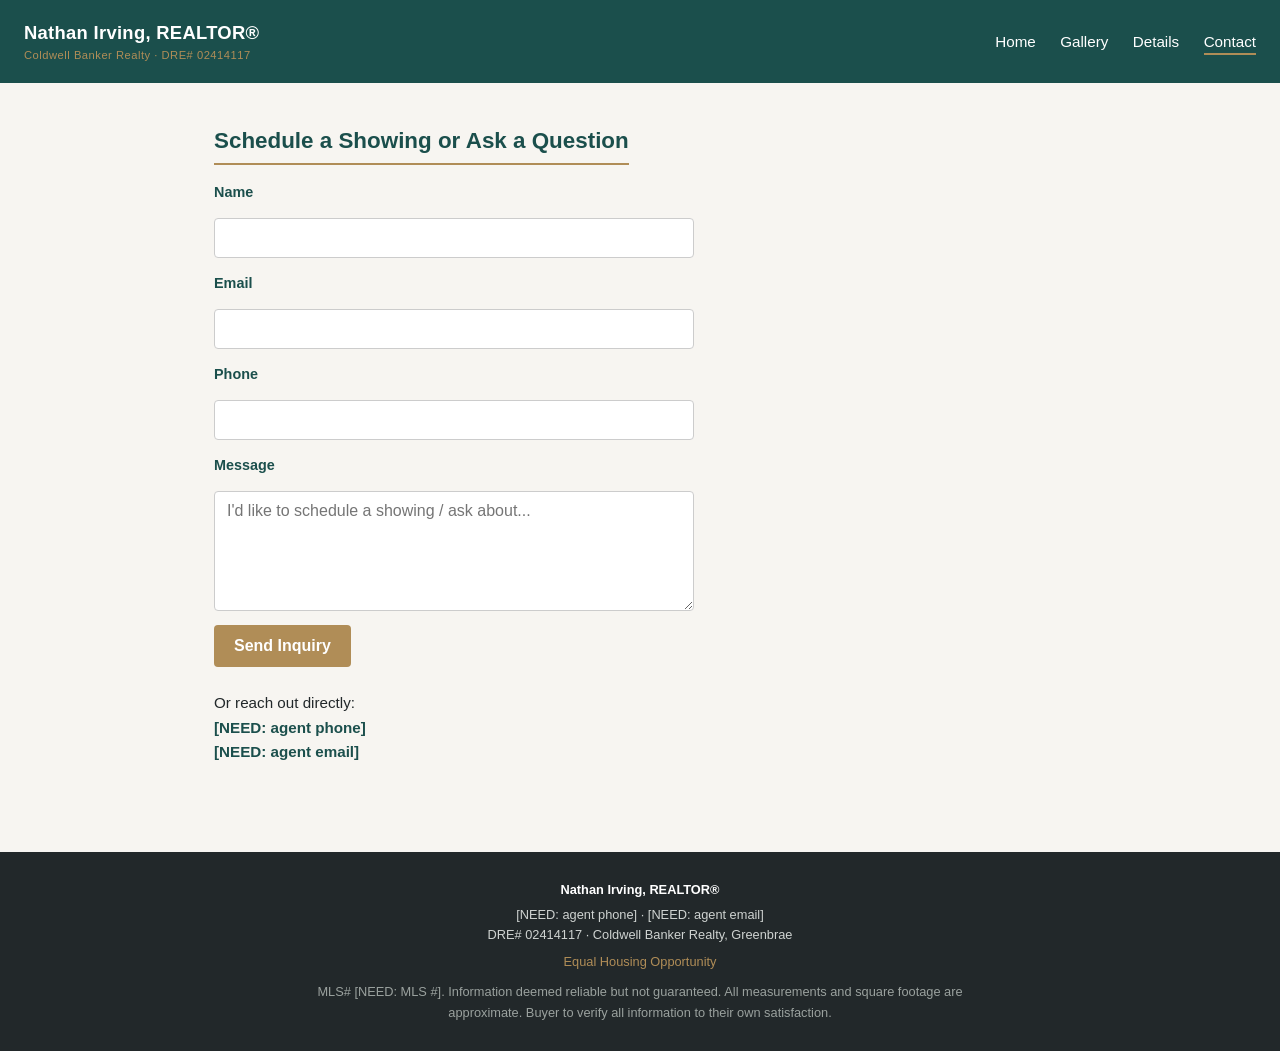
==== contact.html @ 9912d6c3 "Scaffold listing microsite for 38 Redwood Four-page static site (home, gallery, details, contact) bu" ====
<!DOCTYPE html>
<html lang="en">
<head>
<meta charset="UTF-8">
<meta name="viewport" content="width=device-width, initial-scale=1.0">
<title>Contact | 38 Redwood [NEED: St/Dr/Ave], [NEED: City], CA [NEED: ZIP]</title>
<link rel="stylesheet" href="style.css">
</head>
<body>

<header>
  <div class="brand">Nathan Irving, REALTOR®<span class="dre">Coldwell Banker Realty &middot; DRE# 02414117</span></div>
  <nav>
    <a href="index.html">Home</a>
    <a href="gallery.html">Gallery</a>
    <a href="details.html">Details</a>
    <a href="contact.html" class="active">Contact</a>
  </nav>
</header>

<main>
  <section>
    <h2>Schedule a Showing or Ask a Question</h2>
    <form action="[FORMSPREE_ENDPOINT]" method="POST">
      <input type="hidden" name="_subject" value="New inquiry: 38 Redwood [NEED: St/Dr/Ave], [NEED: City], CA [NEED: ZIP]">

      <label for="name">Name</label>
      <input type="text" id="name" name="name" required>

      <label for="email">Email</label>
      <input type="email" id="email" name="email" required>

      <label for="phone">Phone</label>
      <input type="tel" id="phone" name="phone">

      <label for="message">Message</label>
      <textarea id="message" name="message" placeholder="I'd like to schedule a showing / ask about..."></textarea>

      <button type="submit">Send Inquiry</button>
    </form>

    <div class="contact-direct">
      <p>Or reach out directly:</p>
      <p><a href="tel:[NEED: agent phone]">[NEED: agent phone]</a></p>
      <p><a href="mailto:[NEED: agent email]">[NEED: agent email]</a></p>
    </div>
  </section>
</main>

<footer>
  <div class="agent-line">Nathan Irving, REALTOR®</div>
  <div>[NEED: agent phone] &middot; [NEED: agent email]</div>
  <div>DRE# 02414117 &middot; Coldwell Banker Realty, Greenbrae</div>
  <span class="eho">Equal Housing Opportunity</span>
  <p class="disclaimer">MLS# [NEED: MLS #]. Information deemed reliable but not guaranteed. All measurements and square footage are approximate. Buyer to verify all information to their own satisfaction.</p>
</footer>

</body>
</html>
---- style.css ----
:root {
  --teal: #1B4F4C;
  --gold: #B08D57;
  --cream: #F7F5F1;
  --dark: #22282A;
  --gray: #6B7270;
}

* { box-sizing: border-box; margin: 0; padding: 0; }

body {
  font-family: Arial, Helvetica, sans-serif;
  color: var(--dark);
  background: var(--cream);
  line-height: 1.6;
}

a { color: inherit; text-decoration: none; }

/* Header / Nav */
header {
  background: var(--teal);
  color: #fff;
  padding: 18px 24px;
  display: flex;
  justify-content: space-between;
  align-items: center;
  flex-wrap: wrap;
  gap: 10px;
}

header .brand {
  font-size: 1.15rem;
  font-weight: bold;
  letter-spacing: 0.3px;
}

header .brand .dre {
  display: block;
  font-size: 0.7rem;
  font-weight: normal;
  color: var(--gold);
  letter-spacing: 0.5px;
}

nav a {
  color: #fff;
  margin-left: 20px;
  font-size: 0.95rem;
  padding-bottom: 3px;
  border-bottom: 2px solid transparent;
}

nav a:hover, nav a.active {
  border-bottom: 2px solid var(--gold);
}

/* Hero */
.hero {
  background: var(--dark);
  color: #fff;
  padding: 70px 24px;
  text-align: center;
}

.hero h1 {
  font-size: 2rem;
  margin-bottom: 8px;
}

.hero .tagline {
  color: var(--gold);
  font-size: 1.1rem;
  margin-bottom: 20px;
}

.hero .price {
  font-size: 2.2rem;
  font-weight: bold;
}

/* Stats bar */
.stats {
  display: flex;
  justify-content: center;
  gap: 40px;
  flex-wrap: wrap;
  background: #fff;
  padding: 24px;
  border-bottom: 1px solid #e2ddd3;
}

.stats .stat { text-align: center; }
.stats .stat .num { font-size: 1.4rem; font-weight: bold; color: var(--teal); }
.stats .stat .label { font-size: 0.8rem; color: var(--gray); text-transform: uppercase; letter-spacing: 0.5px; }

/* Sections */
main { max-width: 900px; margin: 0 auto; padding: 40px 24px; }

section { margin-bottom: 48px; }

h2 {
  color: var(--teal);
  font-size: 1.4rem;
  margin-bottom: 16px;
  border-bottom: 2px solid var(--gold);
  display: inline-block;
  padding-bottom: 4px;
}

ul.features { list-style: none; }
ul.features li {
  padding: 8px 0 8px 28px;
  position: relative;
  border-bottom: 1px solid #e2ddd3;
}
ul.features li::before {
  content: "\2713";
  position: absolute;
  left: 0;
  color: var(--gold);
  font-weight: bold;
}

/* Gallery */
.gallery-grid {
  display: grid;
  grid-template-columns: repeat(auto-fit, minmax(260px, 1fr));
  gap: 16px;
}
.gallery-grid img {
  width: 100%;
  height: 220px;
  object-fit: cover;
  border-radius: 4px;
}

/* Map */
.map-embed { width: 100%; height: 360px; border: 0; border-radius: 4px; }

/* Contact form */
form { display: flex; flex-direction: column; gap: 14px; max-width: 480px; }
label { font-size: 0.9rem; font-weight: bold; color: var(--teal); }
input, textarea {
  padding: 10px 12px;
  border: 1px solid #ccc;
  border-radius: 4px;
  font-family: inherit;
  font-size: 1rem;
}
textarea { min-height: 120px; resize: vertical; }
button[type="submit"] {
  background: var(--gold);
  color: #fff;
  border: none;
  padding: 12px 20px;
  font-size: 1rem;
  font-weight: bold;
  border-radius: 4px;
  cursor: pointer;
  align-self: flex-start;
}
button[type="submit"]:hover { background: var(--teal); }

.contact-direct { margin-top: 24px; font-size: 0.95rem; }
.contact-direct a { color: var(--teal); font-weight: bold; }

/* Footer / compliance */
footer {
  background: var(--dark);
  color: #cfd3d1;
  padding: 28px 24px;
  font-size: 0.8rem;
  text-align: center;
}
footer .disclaimer { max-width: 700px; margin: 10px auto 0; color: #9aa19e; }
footer .agent-line { color: #fff; font-weight: bold; margin-bottom: 4px; }
footer .eho { color: var(--gold); margin-top: 6px; display: block; }

/* Placeholders (pre-photo / pre-address) */
.photo-placeholder, .map-placeholder {
  display: flex;
  flex-direction: column;
  align-items: center;
  justify-content: center;
  gap: 6px;
  background: #fff;
  border: 2px dashed #cfc6b5;
  border-radius: 4px;
  color: var(--gray);
  font-size: 0.9rem;
  text-align: center;
  padding: 12px;
}
.photo-placeholder { height: 220px; }
.photo-placeholder span { font-size: 0.75rem; color: #a49c8c; }
.map-placeholder { height: 360px; }

@media (max-width: 600px) {
  nav a { margin-left: 12px; font-size: 0.85rem; }
  .hero h1 { font-size: 1.5rem; }
  .hero .price { font-size: 1.7rem; }
}
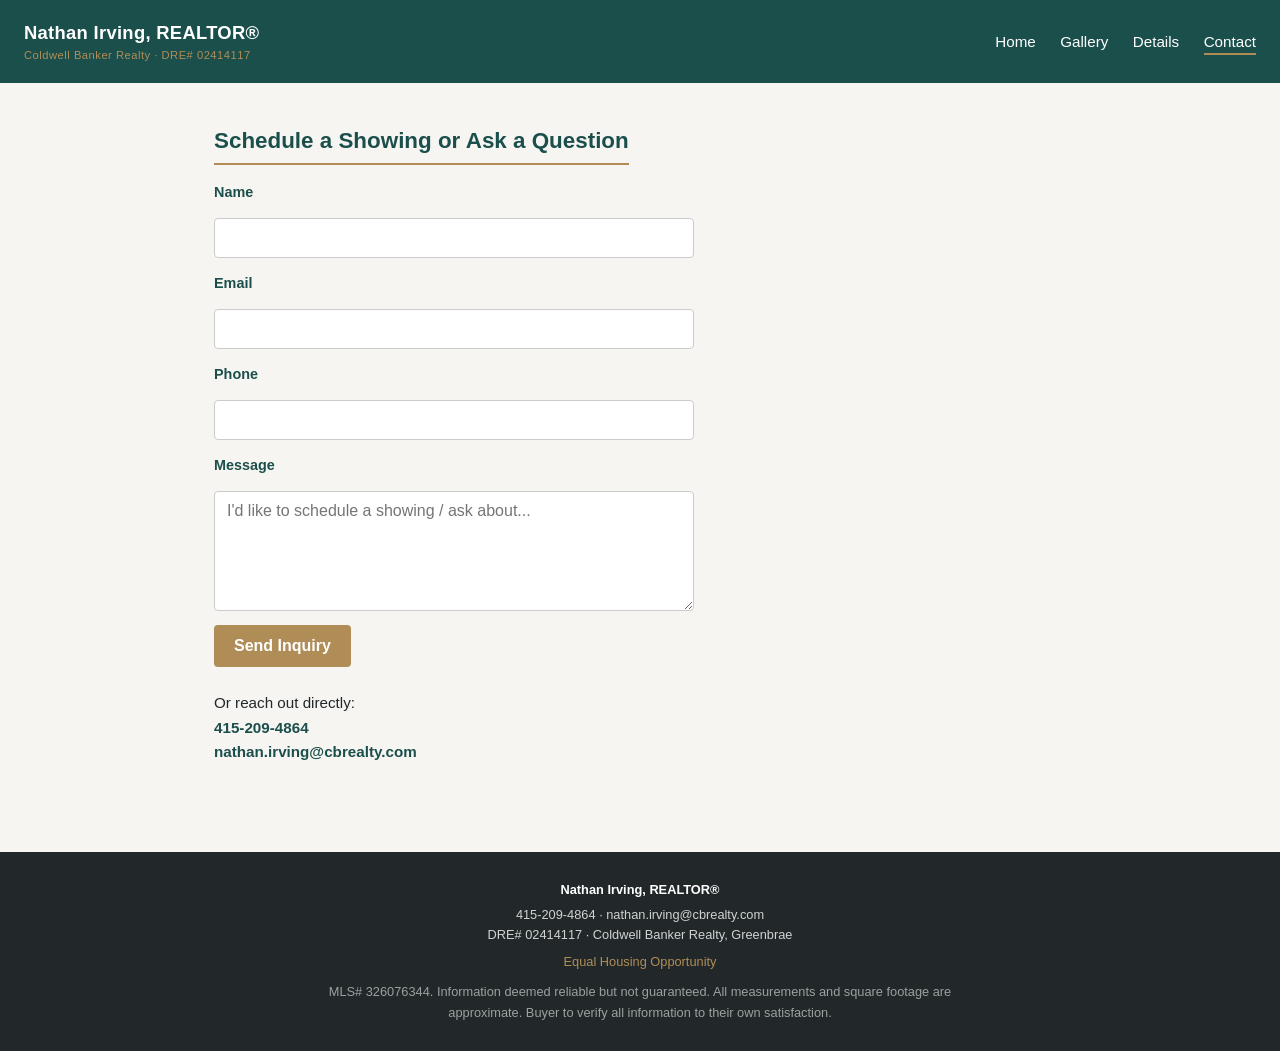
==== commit 9d373f2d: "Fill in listing content for 38 Redwood Rd, Fairfax Replace the placeholder scaffold with the final l" ====
--- a/contact.html
+++ b/contact.html
@@ -3,13 +3,13 @@
 <head>
 <meta charset="UTF-8">
 <meta name="viewport" content="width=device-width, initial-scale=1.0">
-<title>Contact | 38 Redwood [NEED: St/Dr/Ave], [NEED: City], CA [NEED: ZIP]</title>
+<title>Contact | 38 Redwood Rd, Fairfax, CA 94930</title>
 <link rel="stylesheet" href="style.css">
 </head>
 <body>
 
 <header>
-  <div class="brand">Nathan Irving, REALTOR®<span class="dre">Coldwell Banker Realty &middot; DRE# 02414117</span></div>
+  <div class="brand">Nathan Irving, REALTOR&reg;<span class="dre">Coldwell Banker Realty &middot; DRE# 02414117</span></div>
   <nav>
     <a href="index.html">Home</a>
     <a href="gallery.html">Gallery</a>
@@ -21,8 +21,8 @@
 <main>
   <section>
     <h2>Schedule a Showing or Ask a Question</h2>
-    <form action="[FORMSPREE_ENDPOINT]" method="POST">
-      <input type="hidden" name="_subject" value="New inquiry: 38 Redwood [NEED: St/Dr/Ave], [NEED: City], CA [NEED: ZIP]">
+    <form action="https://formspree.io/f/mqpakkla" method="POST">
+      <input type="hidden" name="_subject" value="New inquiry: 38 Redwood Rd, Fairfax, CA 94930">
 
       <label for="name">Name</label>
       <input type="text" id="name" name="name" required>
@@ -41,18 +41,18 @@
 
     <div class="contact-direct">
       <p>Or reach out directly:</p>
-      <p><a href="tel:[NEED: agent phone]">[NEED: agent phone]</a></p>
-      <p><a href="mailto:[NEED: agent email]">[NEED: agent email]</a></p>
+      <p><a href="tel:415-209-4864">415-209-4864</a></p>
+      <p><a href="mailto:nathan.irving@cbrealty.com">nathan.irving@cbrealty.com</a></p>
     </div>
   </section>
 </main>
 
 <footer>
-  <div class="agent-line">Nathan Irving, REALTOR®</div>
-  <div>[NEED: agent phone] &middot; [NEED: agent email]</div>
+  <div class="agent-line">Nathan Irving, REALTOR&reg;</div>
+  <div>415-209-4864 &middot; nathan.irving@cbrealty.com</div>
   <div>DRE# 02414117 &middot; Coldwell Banker Realty, Greenbrae</div>
   <span class="eho">Equal Housing Opportunity</span>
-  <p class="disclaimer">MLS# [NEED: MLS #]. Information deemed reliable but not guaranteed. All measurements and square footage are approximate. Buyer to verify all information to their own satisfaction.</p>
+  <p class="disclaimer">MLS# 326076344. Information deemed reliable but not guaranteed. All measurements and square footage are approximate. Buyer to verify all information to their own satisfaction.</p>
 </footer>
 
 </body>
--- a/style.css
+++ b/style.css
@@ -135,6 +135,15 @@
   border-radius: 4px;
 }
 
+/* Floor plans: show the whole page, never crop it */
+.gallery-grid.floor-plans img {
+  height: auto;
+  max-height: 560px;
+  object-fit: contain;
+  background: #fff;
+  padding: 8px;
+}
+
 /* Map */
 .map-embed { width: 100%; height: 360px; border: 0; border-radius: 4px; }
 
@@ -177,25 +186,6 @@
 footer .agent-line { color: #fff; font-weight: bold; margin-bottom: 4px; }
 footer .eho { color: var(--gold); margin-top: 6px; display: block; }
 
-/* Placeholders (pre-photo / pre-address) */
-.photo-placeholder, .map-placeholder {
-  display: flex;
-  flex-direction: column;
-  align-items: center;
-  justify-content: center;
-  gap: 6px;
-  background: #fff;
-  border: 2px dashed #cfc6b5;
-  border-radius: 4px;
-  color: var(--gray);
-  font-size: 0.9rem;
-  text-align: center;
-  padding: 12px;
-}
-.photo-placeholder { height: 220px; }
-.photo-placeholder span { font-size: 0.75rem; color: #a49c8c; }
-.map-placeholder { height: 360px; }
-
 @media (max-width: 600px) {
   nav a { margin-left: 12px; font-size: 0.85rem; }
   .hero h1 { font-size: 1.5rem; }
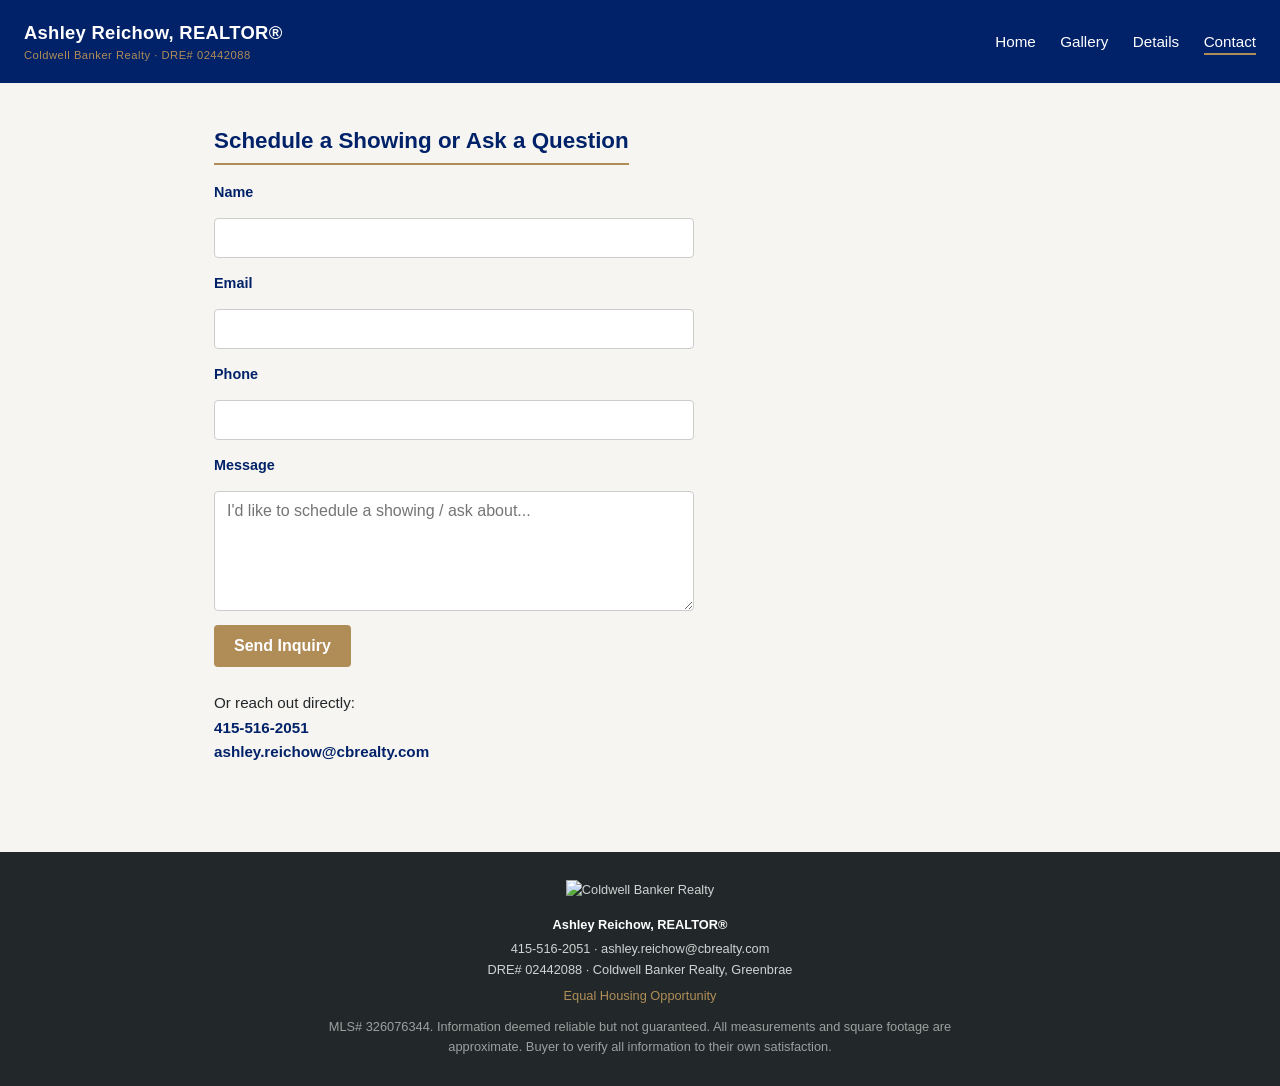
==== commit 2eb58841: "Rebrand to CB navy and list Ashley Reichow as host agent Branding: - --teal token now holds CB navy " ====
--- a/contact.html
+++ b/contact.html
@@ -9,7 +9,7 @@
 <body>
 
 <header>
-  <div class="brand">Nathan Irving, REALTOR&reg;<span class="dre">Coldwell Banker Realty &middot; DRE# 02414117</span></div>
+  <div class="brand">Ashley Reichow, REALTOR&reg;<span class="dre">Coldwell Banker Realty &middot; DRE# 02442088</span></div>
   <nav>
     <a href="index.html">Home</a>
     <a href="gallery.html">Gallery</a>
@@ -41,16 +41,17 @@
 
     <div class="contact-direct">
       <p>Or reach out directly:</p>
-      <p><a href="tel:415-209-4864">415-209-4864</a></p>
-      <p><a href="mailto:nathan.irving@cbrealty.com">nathan.irving@cbrealty.com</a></p>
+      <p><a href="tel:415-516-2051">415-516-2051</a></p>
+      <p><a href="mailto:ashley.reichow@cbrealty.com">ashley.reichow@cbrealty.com</a></p>
     </div>
   </section>
 </main>
 
 <footer>
-  <div class="agent-line">Nathan Irving, REALTOR&reg;</div>
-  <div>415-209-4864 &middot; nathan.irving@cbrealty.com</div>
-  <div>DRE# 02414117 &middot; Coldwell Banker Realty, Greenbrae</div>
+  <img src="images/cb-logo.png" alt="Coldwell Banker Realty" class="cb-logo">
+  <div class="agent-line">Ashley Reichow, REALTOR&reg;</div>
+  <div>415-516-2051 &middot; ashley.reichow@cbrealty.com</div>
+  <div>DRE# 02442088 &middot; Coldwell Banker Realty, Greenbrae</div>
   <span class="eho">Equal Housing Opportunity</span>
   <p class="disclaimer">MLS# 326076344. Information deemed reliable but not guaranteed. All measurements and square footage are approximate. Buyer to verify all information to their own satisfaction.</p>
 </footer>
--- a/style.css
+++ b/style.css
@@ -1,5 +1,5 @@
 :root {
-  --teal: #1B4F4C;
+  --teal: #012269;
   --gold: #B08D57;
   --cream: #F7F5F1;
   --dark: #22282A;
@@ -185,6 +185,7 @@
 footer .disclaimer { max-width: 700px; margin: 10px auto 0; color: #9aa19e; }
 footer .agent-line { color: #fff; font-weight: bold; margin-bottom: 4px; }
 footer .eho { color: var(--gold); margin-top: 6px; display: block; }
+footer .cb-logo { height: 64px; width: auto; margin-bottom: 14px; }
 
 @media (max-width: 600px) {
   nav a { margin-left: 12px; font-size: 0.85rem; }
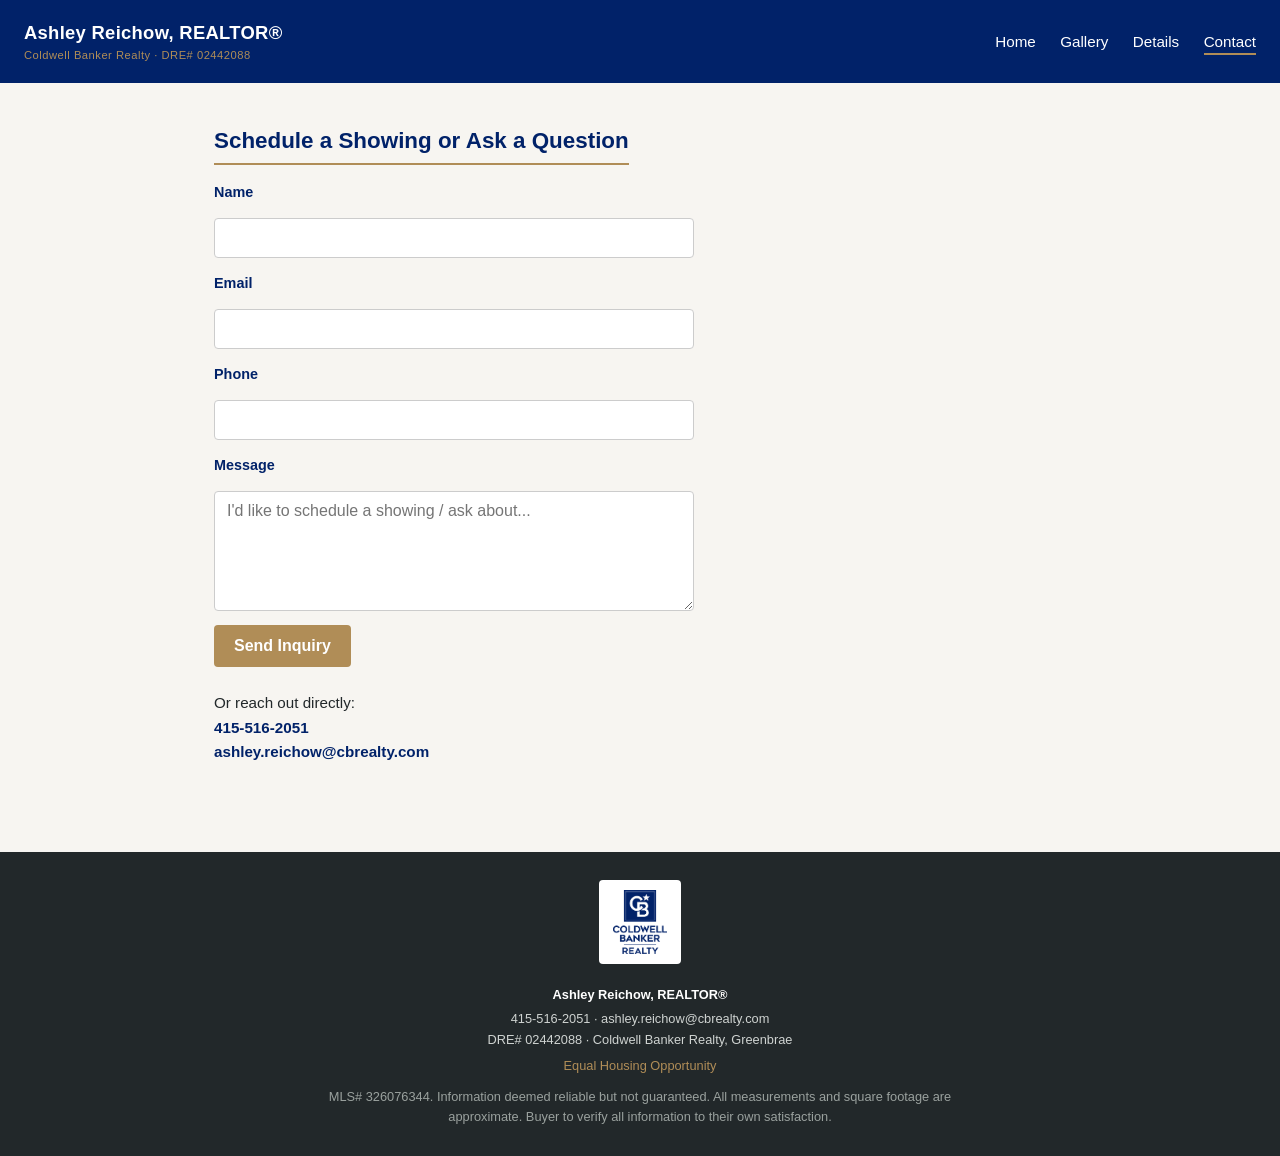
==== commit dbf74531: "Cache-bust the stylesheet link Browsers that loaded the site before the rebrand hold the previous st" ====
--- a/contact.html
+++ b/contact.html
@@ -4,7 +4,7 @@
 <meta charset="UTF-8">
 <meta name="viewport" content="width=device-width, initial-scale=1.0">
 <title>Contact | 38 Redwood Rd, Fairfax, CA 94930</title>
-<link rel="stylesheet" href="style.css">
+<link rel="stylesheet" href="style.css?v=2">
 </head>
 <body>
 
--- a/style.css
+++ b/style.css
@@ -185,7 +185,15 @@
 footer .disclaimer { max-width: 700px; margin: 10px auto 0; color: #9aa19e; }
 footer .agent-line { color: #fff; font-weight: bold; margin-bottom: 4px; }
 footer .eho { color: var(--gold); margin-top: 6px; display: block; }
-footer .cb-logo { height: 64px; width: auto; margin-bottom: 14px; }
+footer .cb-logo {
+  box-sizing: content-box;
+  height: 64px;
+  width: auto;
+  margin-bottom: 14px;
+  background: #fff;
+  padding: 10px 14px;
+  border-radius: 4px;
+}
 
 @media (max-width: 600px) {
   nav a { margin-left: 12px; font-size: 0.85rem; }
